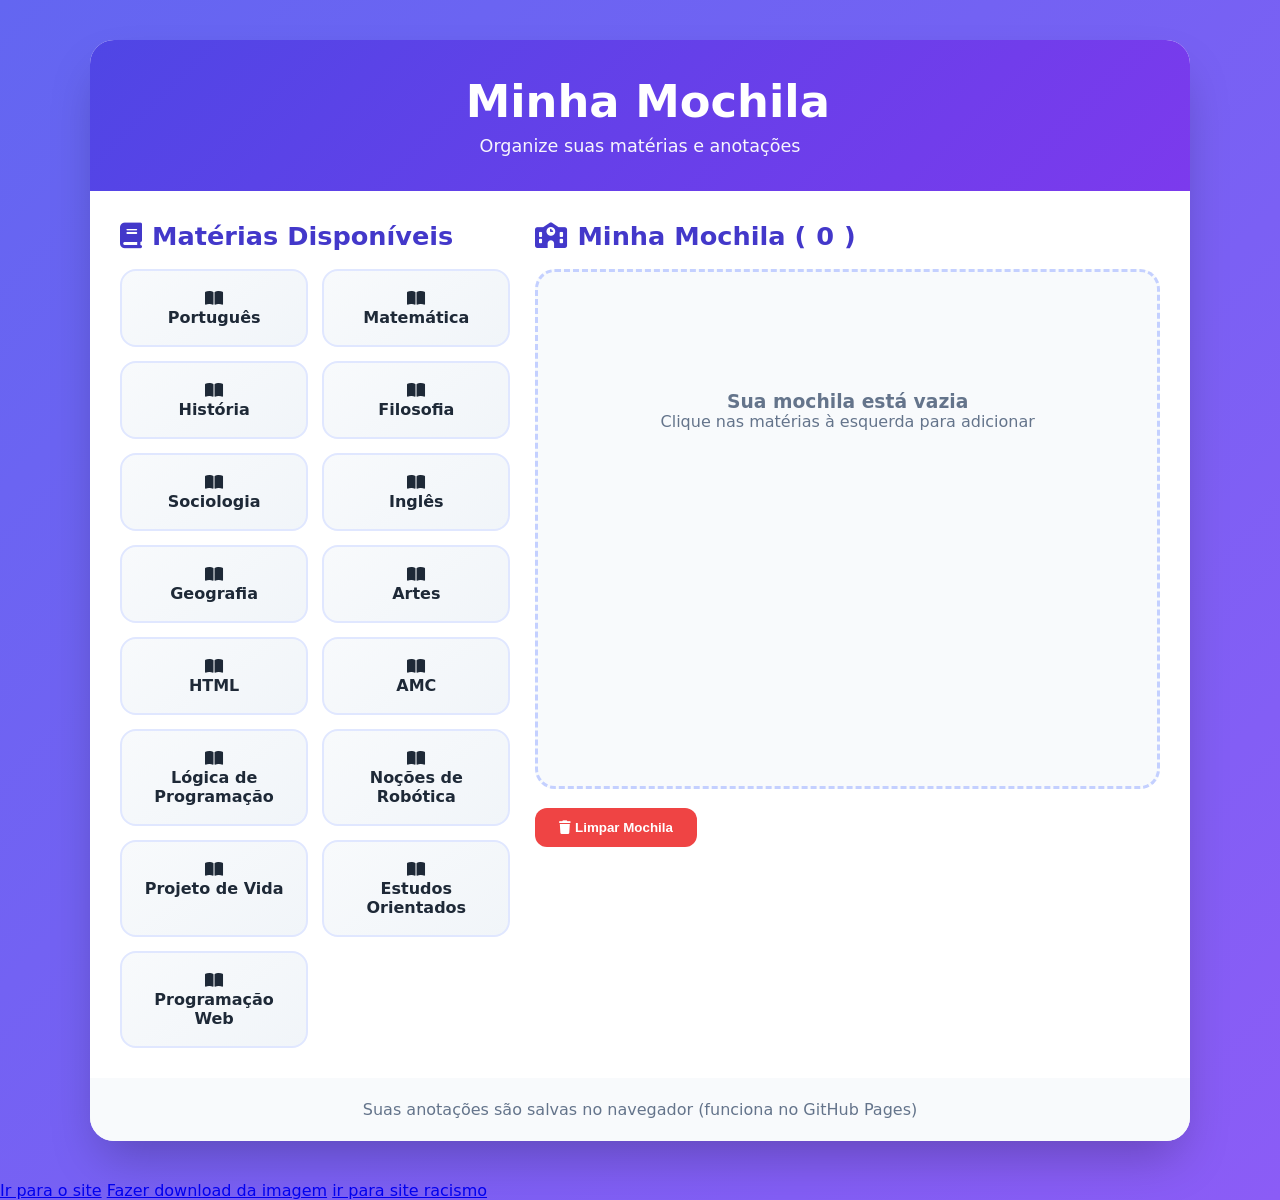
==== index.html @ 4d58a9e4 "Update index.html" ====
<!DOCTYPE html>
<html lang="pt-BR">
<head>
  <meta charset="UTF-8">
  <meta name="viewport" content="width=device-width, initial-scale=1.0">
  <title>👜 Minha Mochila Escolar</title>
  <link rel="stylesheet" href="https://cdnjs.cloudflare.com/ajax/libs/font-awesome/6.5.0/css/all.min.css">
  <style>
    * { margin: 0; padding: 0; box-sizing: border-box; }

    body {
      font-family: 'Segoe UI', system-ui, sans-serif;
      background: linear-gradient(135deg, #6366f1, #8b5cf6);
      min-height: 100vh;
      color: #1e2937;
    }

    .container {
      max-width: 1100px;
      margin: 40px auto;
      background: white;
      border-radius: 24px;
      box-shadow: 0 25px 50px -12px rgba(0, 0, 0, 0.25);
      overflow: hidden;
    }

    header {
      background: linear-gradient(135deg, #4f46e5, #7c3aed);
      color: white;
      padding: 35px 40px;
      text-align: center;
    }

    header h1 { font-size: 2.8em; margin-bottom: 8px; }
    header p { font-size: 1.1em; opacity: 0.95; }

    .main { display: flex; flex-wrap: wrap; gap: 25px; padding: 30px; }
    .left { flex: 1; min-width: 300px; }
    .right { flex: 1.6; min-width: 380px; }

    h2 {
      font-size: 1.6em;
      color: #4338ca;
      margin-bottom: 18px;
      display: flex;
      align-items: center;
      gap: 10px;
    }

    .materias-disponiveis {
      display: grid;
      grid-template-columns: repeat(auto-fill, minmax(155px, 1fr));
      gap: 14px;
    }

    .card {
      background: linear-gradient(145deg, #f8fafc, #f1f5f9);
      border: 2px solid #e0e7ff;
      border-radius: 16px;
      padding: 18px 14px;
      text-align: center;
      cursor: pointer;
      transition: all 0.3s ease;
      font-weight: 600;
    }

    .card:hover {
      transform: translateY(-8px) scale(1.03);
      border-color: #6366f1;
      box-shadow: 0 15px 25px rgba(99, 102, 241, 0.2);
    }

    .mochila {
      background: #f8fafc;
      border-radius: 20px;
      padding: 20px;
      min-height: 520px;
      border: 3px dashed #c4d0ff;
    }

    .item-mochila {
      background: white;
      border-radius: 16px;
      padding: 18px;
      margin-bottom: 14px;
      box-shadow: 0 4px 15px rgba(0, 0, 0, 0.08);
      transition: all 0.3s ease;
      cursor: pointer;
    }

    .item-mochila:hover {
      box-shadow: 0 10px 25px rgba(99, 102, 241, 0.15);
      transform: translateY(-3px);
    }

    .item-header {
      display: flex;
      justify-content: space-between;
      align-items: center;
      margin-bottom: 10px;
    }

    .anotacao {
      font-size: 0.95em;
      color: #475569;
      line-height: 1.4;
      padding-left: 5px;
      border-left: 3px solid #6366f1;
      margin-top: 8px;
    }

    .meta-anotacao {
      font-size: 0.85em;
      color: #64748b;
      margin-top: 8px;
    }

    .btn-remover {
      background: #ef4444;
      color: white;
      border: none;
      padding: 6px 12px;
      border-radius: 8px;
      font-size: 0.85em;
    }

    .empty-state { text-align: center; padding: 80px 20px; color: #64748b; }
    .empty-state i { font-size: 4em; margin-bottom: 15px; opacity: 0.3; }

    .modal {
      display: none;
      position: fixed;
      top: 0; left: 0;
      width: 100%; height: 100%;
      background: rgba(0,0,0,0.65);
      justify-content: center;
      align-items: center;
      z-index: 1000;
    }

    .modal-content {
      background: white;
      width: 90%;
      max-width: 520px;
      border-radius: 20px;
      padding: 28px;
      box-shadow: 0 20px 40px rgba(0,0,0,0.3);
    }

    textarea {
      width: 100%;
      height: 180px;
      padding: 15px;
      border: 2px solid #e0e7ff;
      border-radius: 14px;
      font-size: 1em;
      resize: vertical;
      margin-top: 10px;
    }

    .campos-data-hora {
      display: grid;
      grid-template-columns: 1fr 1fr;
      gap: 12px;
      margin-top: 14px;
    }

    .campo {
      display: flex;
      flex-direction: column;
      gap: 6px;
    }

    .campo label {
      font-size: 0.92em;
      font-weight: 600;
      color: #334155;
    }

    .campo input {
      width: 100%;
      padding: 12px 14px;
      border: 2px solid #e0e7ff;
      border-radius: 12px;
      font-size: 1em;
      outline: none;
    }

    .campo input:focus, textarea:focus {
      border-color: #6366f1;
    }

    .modal-buttons {
      margin-top: 20px;
      display: flex;
      gap: 12px;
      justify-content: flex-end;
    }

    button {
      padding: 12px 24px;
      border: none;
      border-radius: 12px;
      font-weight: 600;
      cursor: pointer;
    }

    .btn-cancel { background: #e2e8f0; color: #334155; }
    .btn-save { background: #6366f1; color: white; }

    .footer {
      text-align: center;
      padding: 22px;
      background: #f8fafc;
      color: #64748b;
    }

    @media (max-width: 640px) {
      .campos-data-hora {
        grid-template-columns: 1fr;
      }
    }
  </style>
</head>
<body>

  <div class="container">
    <header>
      <h1><i class="fas fa-backpack"></i> Minha Mochila</h1>
      <p>Organize suas matérias e anotações</p>
    </header>

    <div class="main">
      <div class="left">
        <h2><i class="fas fa-book"></i> Matérias Disponíveis</h2>
        <div class="materias-disponiveis" id="lista-disponiveis"></div>
      </div>

      <div class="right">
        <h2><i class="fas fa-school"></i> Minha Mochila (<span id="contador">0</span>)</h2>
        <div class="mochila" id="mochila"></div>
        <br>
        <button onclick="limparMochila()" style="background:#ef4444; color:white;">
          <i class="fas fa-trash"></i> Limpar Mochila
        </button>
      </div>
    </div>

    <div class="footer">
      Suas anotações são salvas no navegador (funciona no GitHub Pages)
    </div>
  </div>

  <!-- Modal de Anotações -->
  <div class="modal" id="modalAnotacao">
    <div class="modal-content">
      <h2 id="modalTitulo">Anotações - Matemática</h2>
      
      <textarea id="textoAnotacao" placeholder="Escreva suas anotações aqui..."></textarea>

      <div class="campos-data-hora">
        <div class="campo">
          <label for="dataAnotacao">Data</label>
          <input type="date" id="dataAnotacao">
        </div>
        <div class="campo">
          <label for="horaAnotacao">Hora</label>
          <input type="time" id="horaAnotacao">
        </div>
      </div>
      
      <div class="modal-buttons">
        <button class="btn-cancel" onclick="fecharModal()">Cancelar</button>
        <button class="btn-save" onclick="salvarAnotacao()">Salvar Anotação</button>
      </div>
    </div>
  </div>

  <script>
    const materiasDisponiveis = [
      "Português", "Matemática", "História", "Filosofia", "Sociologia",
      "Inglês", "Geografia", "Artes", "HTML", "AMC", "Lógica de Programação",
      "Noções de Robótica", "Projeto de Vida", "Estudos Orientados", "Programação Web"
    ];

    let mochila = [];
    let indexAtual = null;

    function formatarHoraAgora() {
      const agora = new Date();
      const h = String(agora.getHours()).padStart(2, '0');
      const m = String(agora.getMinutes()).padStart(2, '0');
      return `${h}:${m}`;
    }

    function formatarDataAgora() {
      const agora = new Date();
      const ano = agora.getFullYear();
      const mes = String(agora.getMonth() + 1).padStart(2, '0');
      const dia = String(agora.getDate()).padStart(2, '0');
      return `${ano}-${mes}-${dia}`;
    }

    function normalizarDados() {
      mochila = mochila.map(item => {
        if (typeof item.anotacao === 'string') {
          return {
            nome: item.nome,
            anotacao: {
              texto: item.anotacao,
              data: '',
              hora: ''
            }
          };
        }

        return {
          nome: item.nome,
          anotacao: {
            texto: item.anotacao?.texto || '',
            data: item.anotacao?.data || '',
            hora: item.anotacao?.hora || ''
          }
        };
      });
    }

    // ==================== SALVAMENTO ALTERNATIVO ====================
    function salvarDados() {
      try {
        localStorage.setItem('mochilaEscolar', JSON.stringify(mochila));
      } catch (e) {
        console.warn("localStorage bloqueado. As anotações não serão salvas após fechar a aba.");
      }
    }

    function carregarDados() {
      try {
        const dados = localStorage.getItem('mochilaEscolar');
        if (dados) mochila = JSON.parse(dados);
        normalizarDados();
      } catch (e) {
        console.warn("Não foi possível carregar os dados salvos.");
        mochila = [];
      }
    }
    // ============================================================

    function renderizarDisponiveis() {
      const container = document.getElementById('lista-disponiveis');
      container.innerHTML = '';

      materiasDisponiveis.forEach(materia => {
        const card = document.createElement('div');
        card.className = 'card';
        card.innerHTML = `<i class="fas fa-book-open"></i><div>${materia}</div>`;
        card.onclick = () => adicionarNaMochila(materia);
        container.appendChild(card);
      });
    }

    function adicionarNaMochila(materia) {
      if (mochila.some(item => item.nome === materia)) {
        alert(`⚠️ ${materia} já está na sua mochila!`);
        return;
      }

      mochila.push({
        nome: materia,
        anotacao: {
          texto: "",
          data: "",
          hora: ""
        }
      });

      salvarDados();
      renderizarMochila();
    }

    function renderizarMochila() {
      const container = document.getElementById('mochila');
      const contador = document.getElementById('contador');
      contador.textContent = mochila.length;

      if (mochila.length === 0) {
        container.innerHTML = `
          <div class="empty-state">
            <i class="fas fa-backpack"></i>
            <h3>Sua mochila está vazia</h3>
            <p>Clique nas matérias à esquerda para adicionar</p>
          </div>`;
        return;
      }

      let html = '';
      mochila.forEach((item, index) => {
        const texto = item.anotacao?.texto || '';
        const data = item.anotacao?.data || '';
        const hora = item.anotacao?.hora || '';

        html += `
          <div class="item-mochila" onclick="abrirModal(${index})">
            <div class="item-header">
              <h3><i class="fas fa-book"></i> ${item.nome}</h3>
              <button class="btn-remover" onclick="event.stopImmediatePropagation(); removerDaMochila(${index});">
                <i class="fas fa-trash"></i>
              </button>
            </div>
            ${texto 
              ? `<p class="anotacao">${texto.substring(0, 120)}${texto.length > 120 ? '...' : ''}</p>` 
              : '<p style="color:#94a3b8; font-style:italic;">Clique para adicionar anotações...</p>'}
            ${(data || hora) 
              ? `<div class="meta-anotacao">
                   <i class="fas fa-calendar"></i> ${data || 'sem data'}
                   &nbsp; | &nbsp;
                   <i class="fas fa-clock"></i> ${hora || 'sem hora'}
                 </div>` 
              : ''}
          </div>`;
      });

      container.innerHTML = html;
    }

    function abrirModal(index) {
      indexAtual = index;

      document.getElementById('modalTitulo').textContent = `Anotações - ${mochila[index].nome}`;
      document.getElementById('textoAnotacao').value = mochila[index].anotacao?.texto || "";

      document.getElementById('dataAnotacao').value = mochila[index].anotacao?.data || formatarDataAgora();
      document.getElementById('horaAnotacao').value = mochila[index].anotacao?.hora || formatarHoraAgora();

      document.getElementById('modalAnotacao').style.display = 'flex';
    }

    function fecharModal() {
      document.getElementById('modalAnotacao').style.display = 'none';
    }

    function salvarAnotacao() {
      if (indexAtual !== null) {
        mochila[indexAtual].anotacao = {
          texto: document.getElementById('textoAnotacao').value.trim(),
          data: document.getElementById('dataAnotacao').value,
          hora: document.getElementById('horaAnotacao').value
        };

        salvarDados();
        fecharModal();
        renderizarMochila();
      }
    }

    function removerDaMochila(index) {
      if (confirm(`Remover ${mochila[index].nome}?`)) {
        mochila.splice(index, 1);
        salvarDados();
        renderizarMochila();
      }
    }

    function limparMochila() {
      if (confirm("Limpar toda a mochila?")) {
        mochila = [];
        salvarDados();
        renderizarMochila();
      }
    }

    // Inicialização
    window.onload = () => {
      carregarDados();
      renderizarDisponiveis();
      renderizarMochila();
    };
  </script>
</body>
  <a href="infatil.html" class="botao-link">Ir para o site</a>
   <a href="site.html" class="botao-link">Fazer download da imagem</a>
   <a href="racismo.html" class="botao-link">ir para site racismo</a>
    
</html>
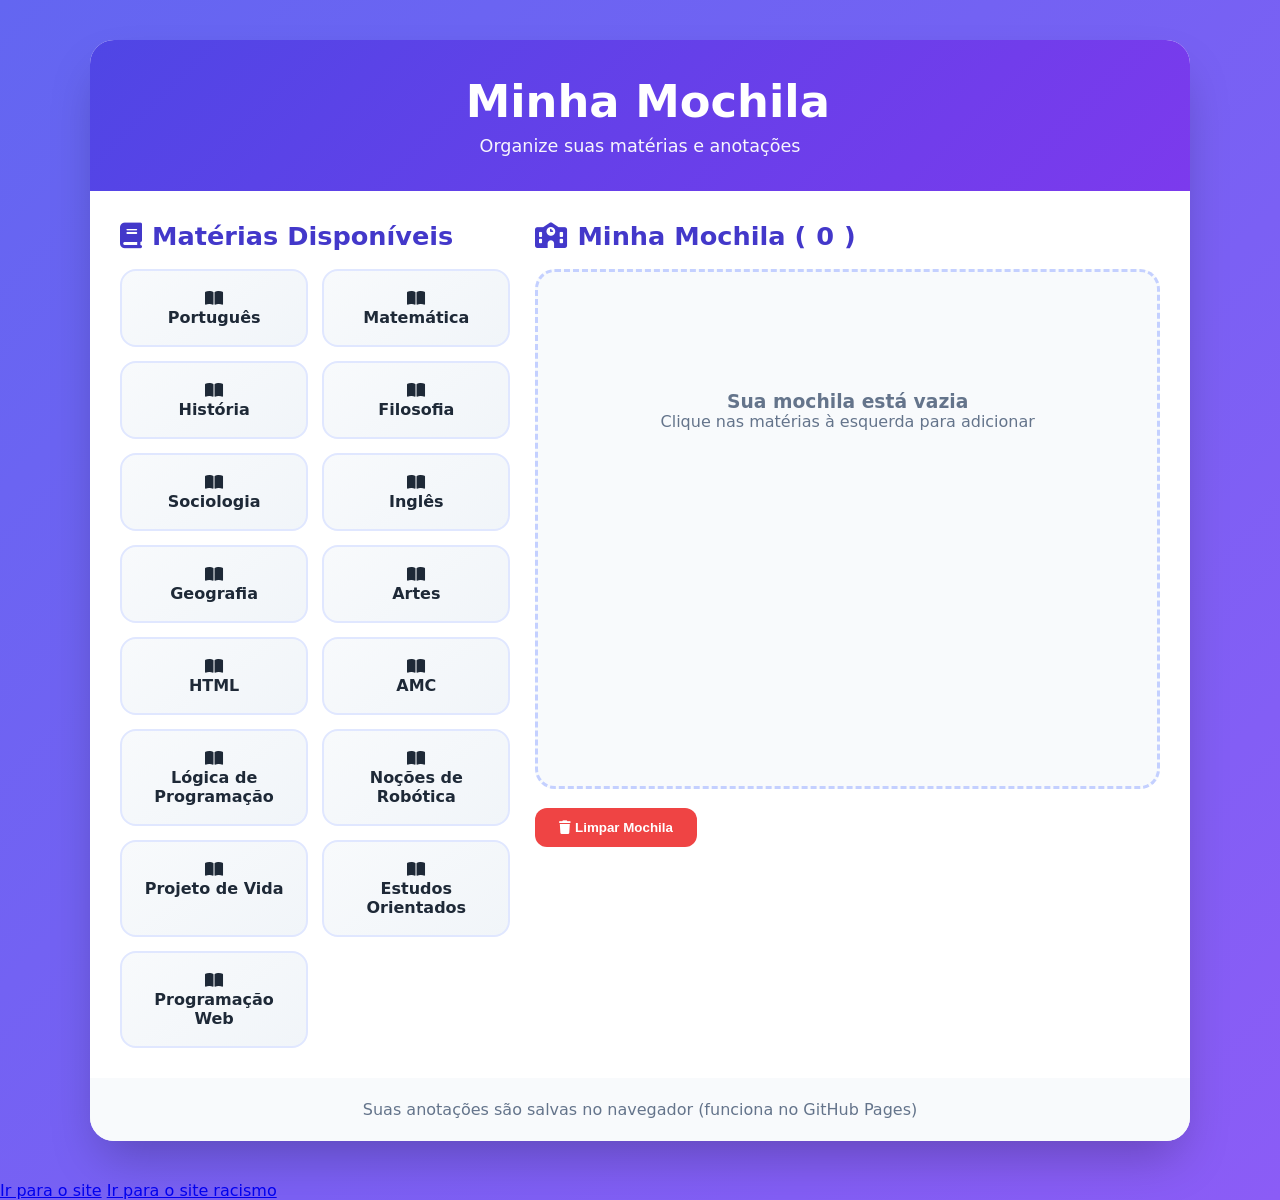
==== commit 373eb2f4: "Update index.html" ====
--- a/index.html
+++ b/index.html
@@ -478,7 +478,6 @@
   </script>
 </body>
   <a href="infatil.html" class="botao-link">Ir para o site</a>
-   <a href="site.html" class="botao-link">Fazer download da imagem</a>
-   <a href="racismo.html" class="botao-link">ir para site racismo</a>
+<a href="racismo.html" class="botao-link">Ir para o site racismo</a>
     
 </html>
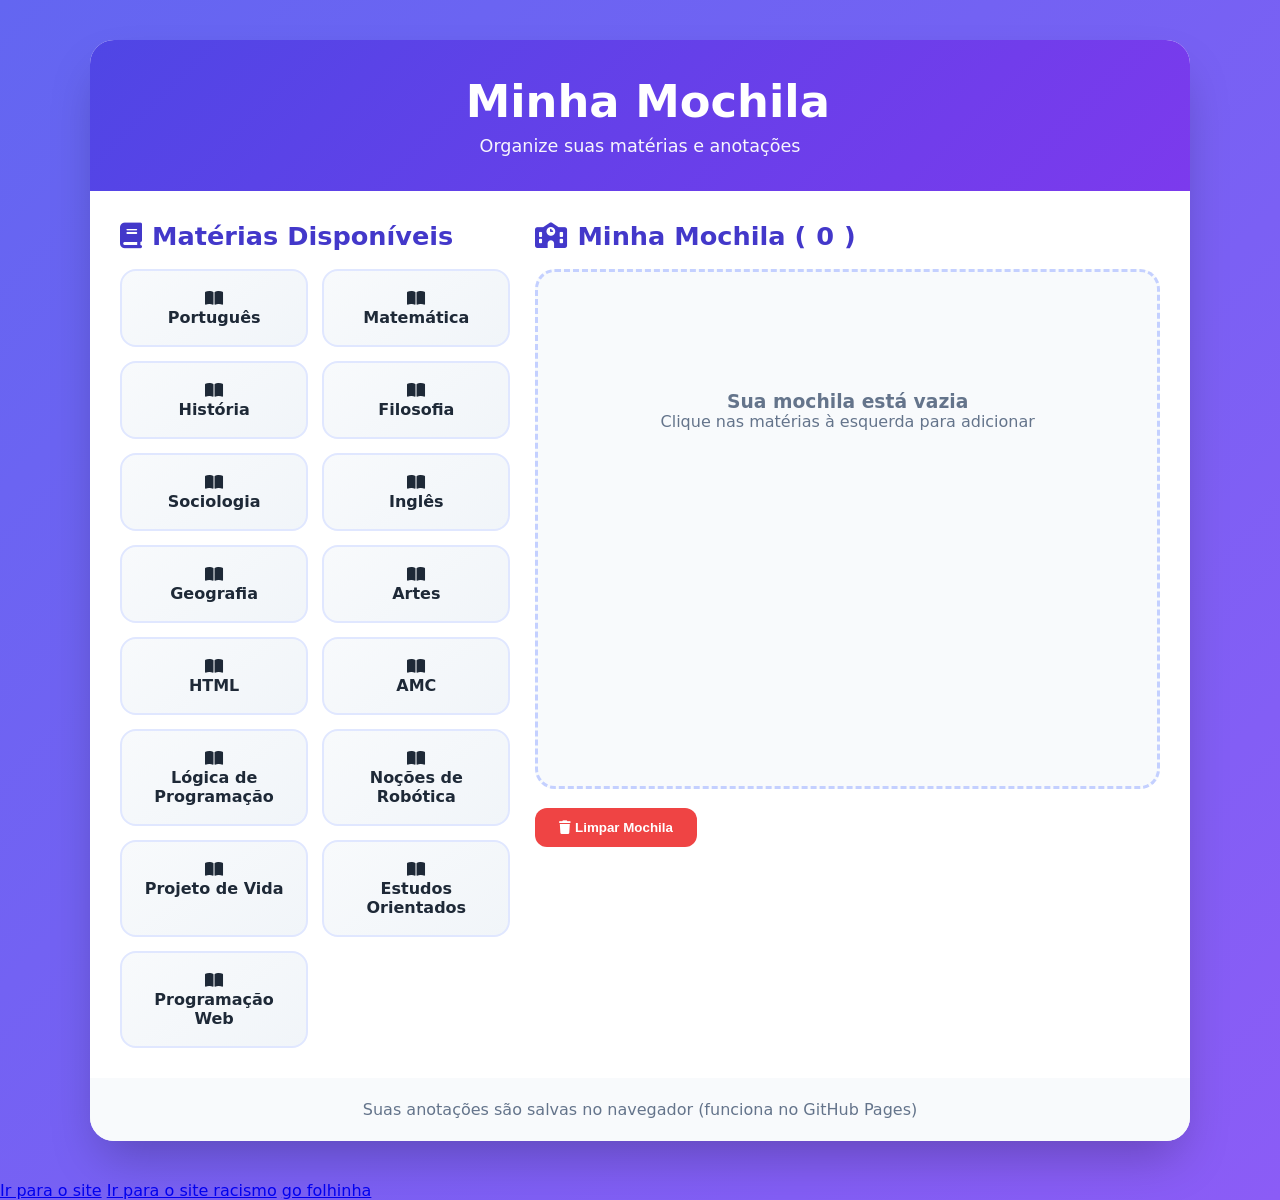
==== commit 93976318: "Update index.html" ====
--- a/index.html
+++ b/index.html
@@ -479,5 +479,6 @@
 </body>
   <a href="infatil.html" class="botao-link">Ir para o site</a>
 <a href="racismo.html" class="botao-link">Ir para o site racismo</a>
-    
+<a href="rfolhinha.html" class="botao-link"> go folhinha
+  
 </html>
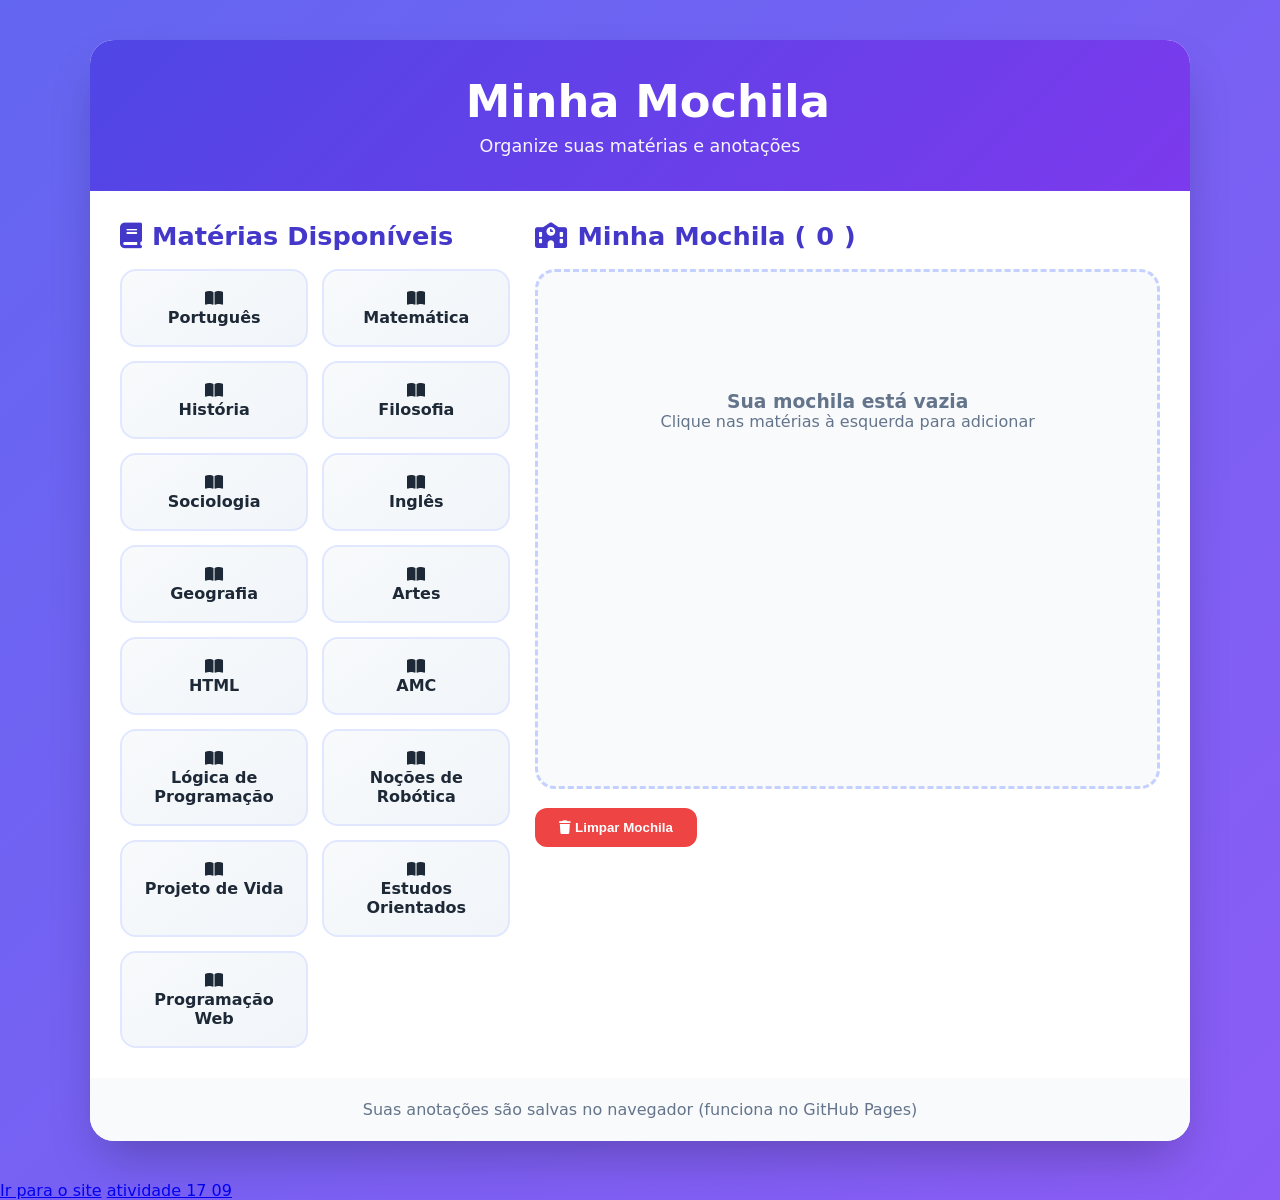
==== commit b303aed9: "Update index.html" ====
--- a/index.html
+++ b/index.html
@@ -478,7 +478,6 @@
   </script>
 </body>
   <a href="infatil.html" class="botao-link">Ir para o site</a>
-<a href="racismo.html" class="botao-link">Ir para o site racismo</a>
-<a href="rfolhinha.html" class="botao-link"> go folhinha
   
+  <a href="folha.html" class="botao-link"> atividade 17 09
 </html>
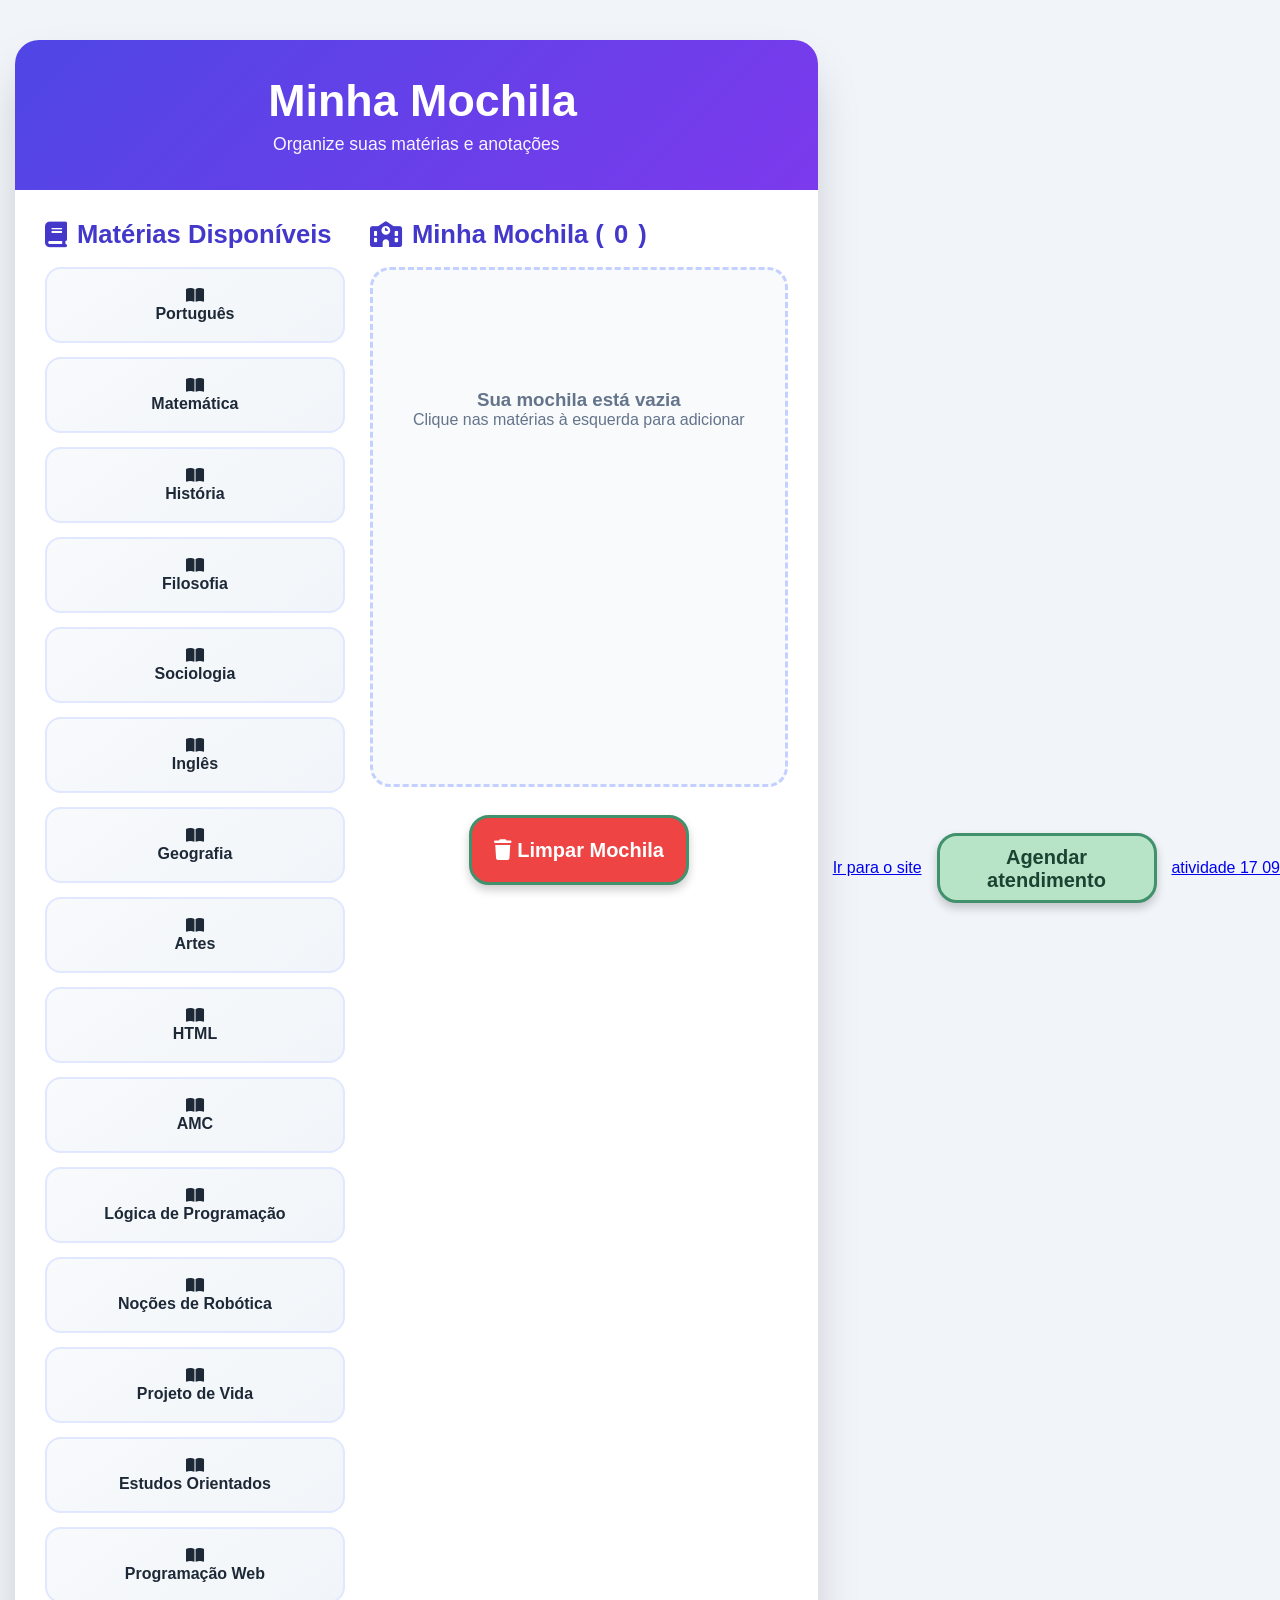
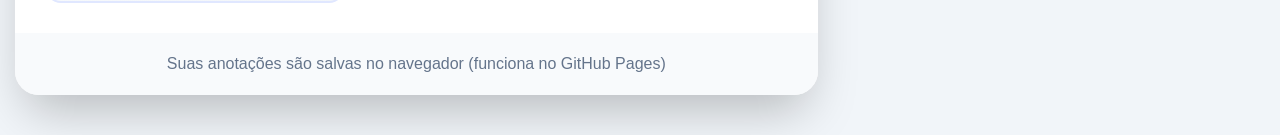
==== commit b2d4ee5e: "Update index.html" ====
--- a/index.html
+++ b/index.html
@@ -478,6 +478,147 @@
   </script>
 </body>
   <a href="infatil.html" class="botao-link">Ir para o site</a>
+  <!DOCTYPE html>
+<html lang="pt-BR">
+<head>
+    <meta charset="UTF-8">
+    <meta name="viewport" content="width=device-width, initial-scale=1.0">
+
+    <title>Laboratório de Botão CSS</title>
+
+    <style>
+
+        /* ==============================
+           ÁREA DA PÁGINA
+        ============================== */
+
+        body {
+            margin: 0;
+            min-height: 100vh;
+
+            display: flex;
+            justify-content: center;
+            align-items: center;
+
+            background: #f1f5f9;
+
+            font-family: Arial, sans-serif;
+        }
+
+
+        /* ==============================
+           BOTÃO
+        ============================== */
+
+        button {
+
+            /* ===== TAMANHO ===== */
+
+            width: 220px;
+            height: 70px;
+
+
+            /* ===== ESPAÇO INTERNO ===== */
+
+            padding: 10px 20px;
+
+
+            /* ===== BORDA ===== */
+
+            border: 3px solid #40916c;
+            border-radius: 20px;
+
+
+            /* ===== CORES ===== */
+
+            background-color: #b7e4c7;
+            color: #1b4332;
+
+
+            /* ===== TEXTO ===== */
+
+            font-family: Arial, sans-serif;
+            font-size: 20px;
+            font-weight: bold;
+            text-align: center;
+            text-decoration: none;
+
+
+            /* ===== CURSOR ===== */
+
+            cursor: pointer;
+
+
+            /* ===== SOMBRA ===== */
+
+            box-shadow: 0 5px 10px rgba(0, 0, 0, 0.20);
+
+
+            /* ===== COMPORTAMENTO ===== */
+
+            display: block;
+
+            margin: 10px auto;
+
+
+            /* ===== TRANSIÇÃO ===== */
+
+            transition: all 0.3s ease;
+        }
+
+
+        /* ==============================
+           QUANDO O MOUSE PASSA
+        ============================== */
+
+        button:hover {
+
+            background-color: #40916c;
+
+            color: white;
+
+            border-color: #1b4332;
+
+            transform: scale(1.05);
+
+            box-shadow: 0 8px 18px rgba(0, 0, 0, 0.30);
+        }
+
+
+        /* ==============================
+           QUANDO O BOTÃO É PRESSIONADO
+        ============================== */
+
+        button:active {
+
+            transform: scale(0.95);
+
+            box-shadow: 0 3px 5px rgba(0, 0, 0, 0.20);
+        }
+
+
+        /* ==============================
+           QUANDO RECEBE FOCO
+        ============================== */
+
+        button:focus {
+
+            outline: 4px solid #74c69d;
+
+            outline-offset: 4px;
+        }
+
+    </style>
+</head>
+
+<body>
+
+    <button>
+        Agendar atendimento
+    </button>
+
+</body>
+</html>
   
   <a href="folha.html" class="botao-link"> atividade 17 09
 </html>
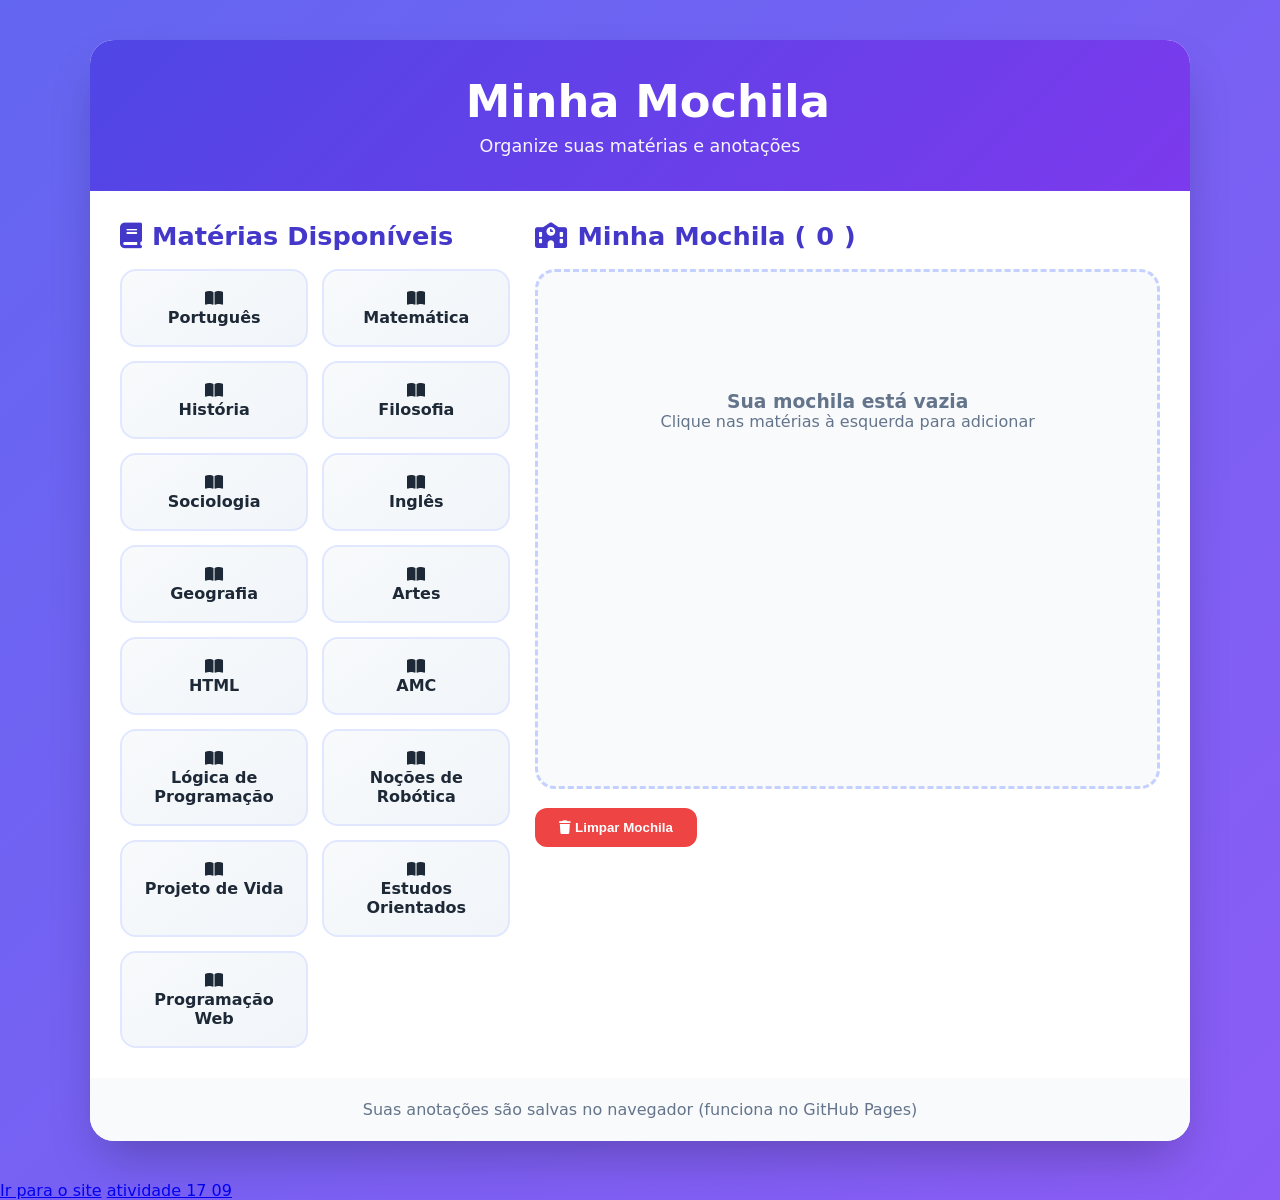
==== commit f65d48e6: "Update index.html" ====
--- a/index.html
+++ b/index.html
@@ -478,147 +478,6 @@
   </script>
 </body>
   <a href="infatil.html" class="botao-link">Ir para o site</a>
-  <!DOCTYPE html>
-<html lang="pt-BR">
-<head>
-    <meta charset="UTF-8">
-    <meta name="viewport" content="width=device-width, initial-scale=1.0">
-
-    <title>Laboratório de Botão CSS</title>
-
-    <style>
-
-        /* ==============================
-           ÁREA DA PÁGINA
-        ============================== */
-
-        body {
-            margin: 0;
-            min-height: 100vh;
-
-            display: flex;
-            justify-content: center;
-            align-items: center;
-
-            background: #f1f5f9;
-
-            font-family: Arial, sans-serif;
-        }
-
-
-        /* ==============================
-           BOTÃO
-        ============================== */
-
-        button {
-
-            /* ===== TAMANHO ===== */
-
-            width: 220px;
-            height: 70px;
-
-
-            /* ===== ESPAÇO INTERNO ===== */
-
-            padding: 10px 20px;
-
-
-            /* ===== BORDA ===== */
-
-            border: 3px solid #40916c;
-            border-radius: 20px;
-
-
-            /* ===== CORES ===== */
-
-            background-color: #b7e4c7;
-            color: #1b4332;
-
-
-            /* ===== TEXTO ===== */
-
-            font-family: Arial, sans-serif;
-            font-size: 20px;
-            font-weight: bold;
-            text-align: center;
-            text-decoration: none;
-
-
-            /* ===== CURSOR ===== */
-
-            cursor: pointer;
-
-
-            /* ===== SOMBRA ===== */
-
-            box-shadow: 0 5px 10px rgba(0, 0, 0, 0.20);
-
-
-            /* ===== COMPORTAMENTO ===== */
-
-            display: block;
-
-            margin: 10px auto;
-
-
-            /* ===== TRANSIÇÃO ===== */
-
-            transition: all 0.3s ease;
-        }
-
-
-        /* ==============================
-           QUANDO O MOUSE PASSA
-        ============================== */
-
-        button:hover {
-
-            background-color: #40916c;
-
-            color: white;
-
-            border-color: #1b4332;
-
-            transform: scale(1.05);
-
-            box-shadow: 0 8px 18px rgba(0, 0, 0, 0.30);
-        }
-
-
-        /* ==============================
-           QUANDO O BOTÃO É PRESSIONADO
-        ============================== */
-
-        button:active {
-
-            transform: scale(0.95);
-
-            box-shadow: 0 3px 5px rgba(0, 0, 0, 0.20);
-        }
-
-
-        /* ==============================
-           QUANDO RECEBE FOCO
-        ============================== */
-
-        button:focus {
-
-            outline: 4px solid #74c69d;
-
-            outline-offset: 4px;
-        }
-
-    </style>
-</head>
-
-<body>
-
-    <button>
-        Agendar atendimento
-    </button>
-
-</body>
-</html>
   
   <a href="folha.html" class="botao-link"> atividade 17 09
 </html>
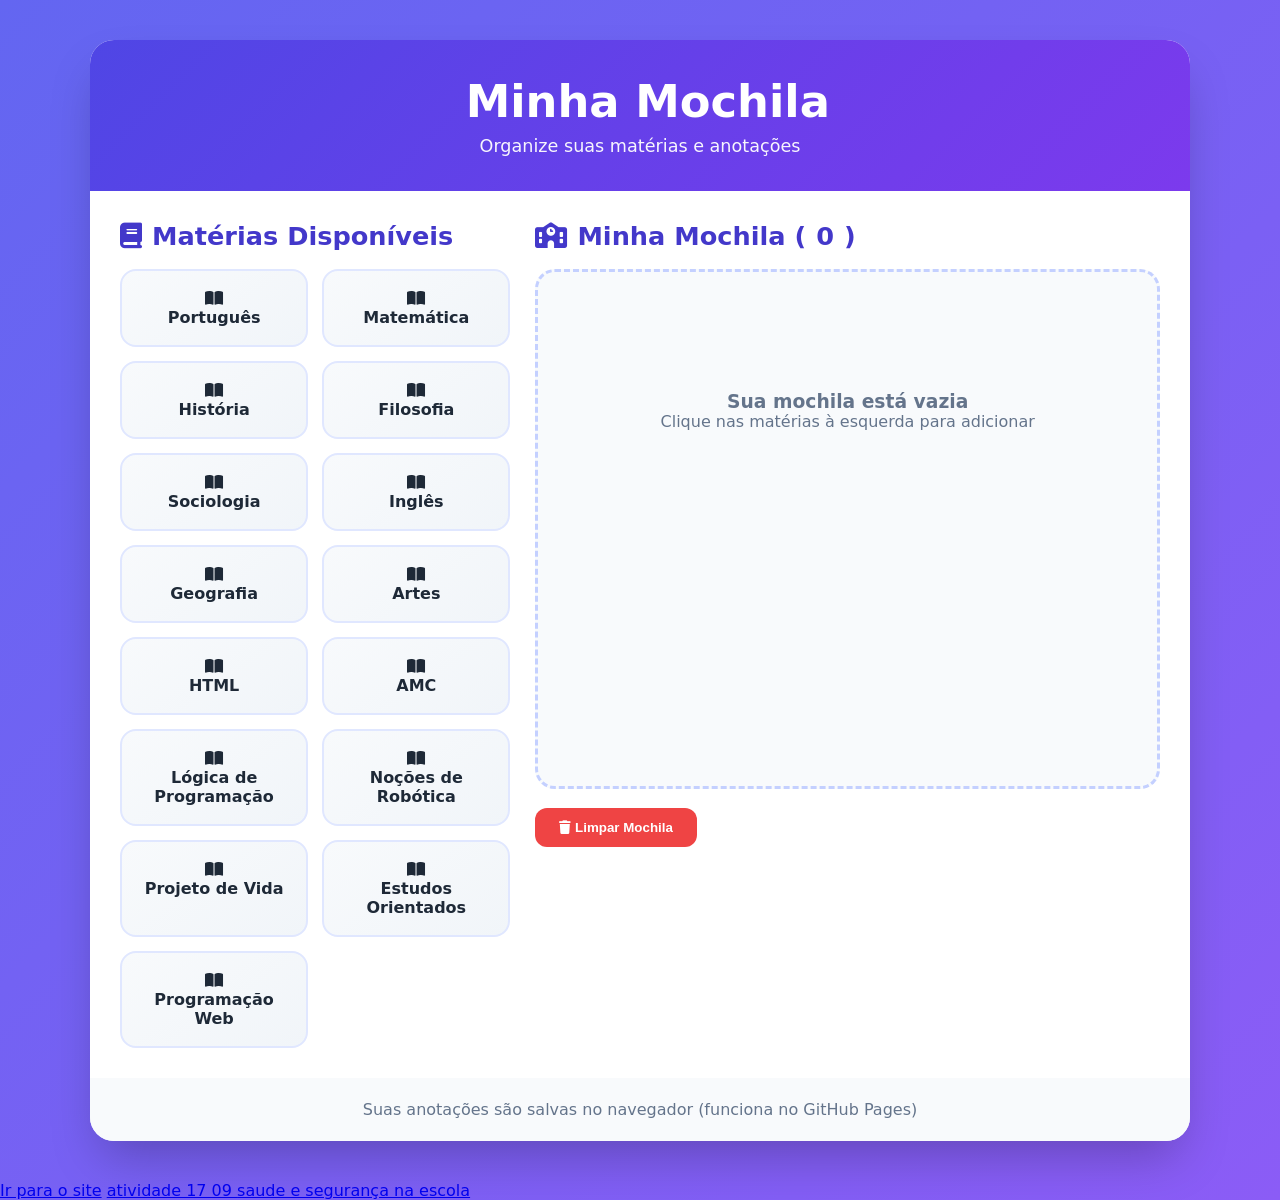
==== commit f4f1d1b0: "Update index.html" ====
--- a/index.html
+++ b/index.html
@@ -480,4 +480,7 @@
   <a href="infatil.html" class="botao-link">Ir para o site</a>
   
   <a href="folha.html" class="botao-link"> atividade 17 09
+
+
+    <a href="escola.html" class="botao-link"> saude e segurança na escola
 </html>
